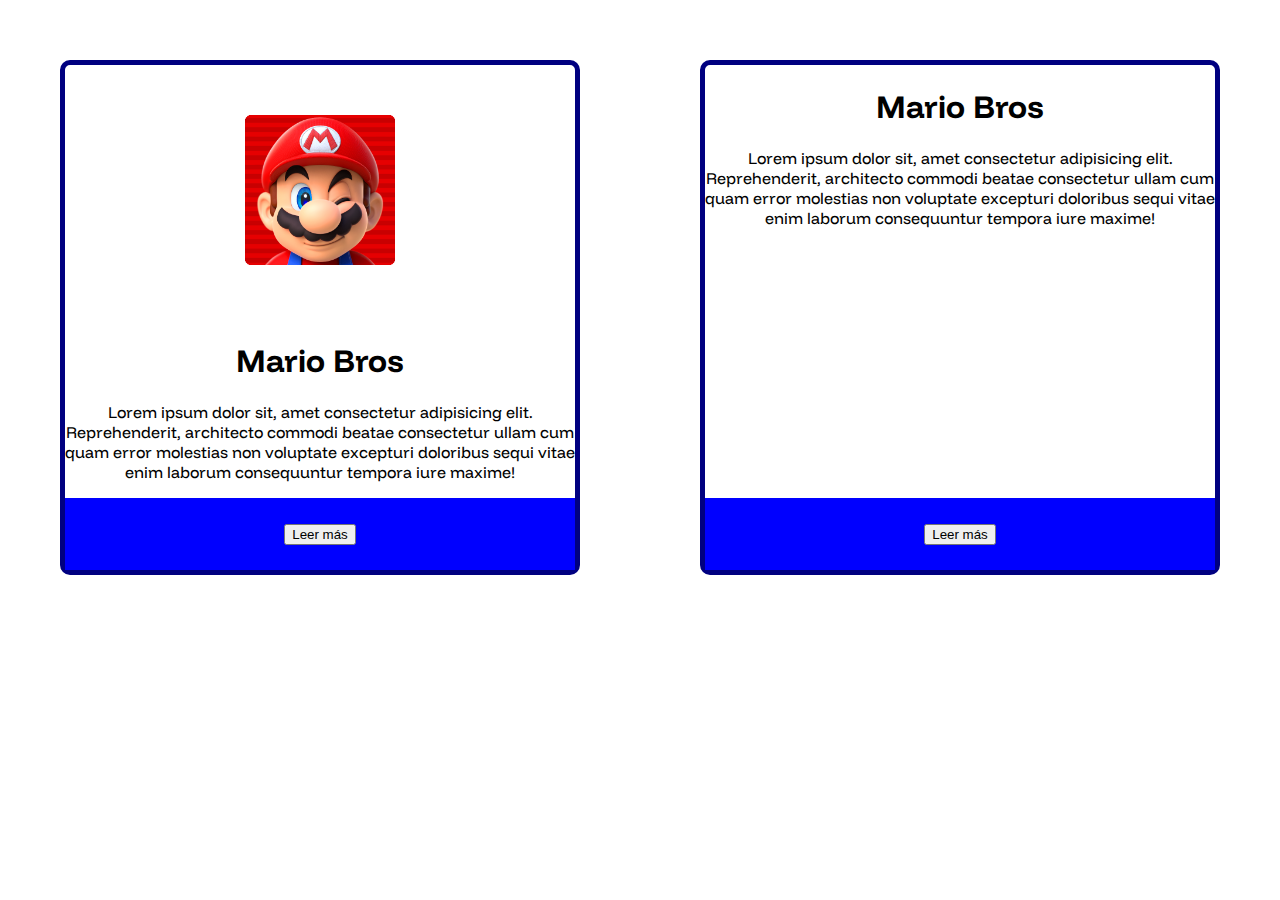
==== pages/index.html @ 288e9fae "Agregando cards" ====
<!DOCTYPE html>
<html lang="en">
<head>
    <meta charset="UTF-8">
    <meta name="viewport" content="width=device-width, initial-scale=1.0">
    <title>Manejo de cards</title>
    <link rel="stylesheet" href="../css/style.css">
</head>
<body>
    <div class="cards">
        <div class="card">
            <div class="content">
                <img src="../Img/mario.png" alt="" class="personaje">
                <h1>Mario Bros</h1>
                <p>Lorem ipsum dolor sit, amet consectetur adipisicing elit. Reprehenderit, architecto commodi beatae consectetur ullam cum quam error molestias non voluptate excepturi doloribus sequi vitae enim laborum consequuntur tempora iure maxime!</p>
            </div>
            <div class="footer">
                <button>Leer más</button>
            </div>
        </div>

        <div class="card">
            <div class="content">
                <h1>Mario Bros</h1>
                <p>Lorem ipsum dolor sit, amet consectetur adipisicing elit. Reprehenderit, architecto commodi beatae consectetur ullam cum quam error molestias non voluptate excepturi doloribus sequi vitae enim laborum consequuntur tempora iure maxime!</p>
            </div>
            <div class="footer">
                <button>Leer más</button>
            </div>
        </div>




    </div>
    
</body>
</html>
---- css/style.css ----
@import url('https://fonts.googleapis.com/css2?family=Alumni+Sans+Pinstripe:ital@0;1&family=Funnel+Display:wght@300..800&display=swap');

body,html{
    margin: 0;
    padding: 0;
    box-sizing: border-box;
    font-family:Funnel Display, sans-serif;
}

.cards{
    display: flex;
    
}


.card{
    flex: 50px;
    margin: 60px;
    border: 5px solid navy;
    display: flex;
    flex-direction: column;
    background-size: cover;
    border-radius: 10px;
    transition:background-color 0.3s ease;
   
}
.card:hover{
    background-color: lightblue;
    box-shadow: 0 5px 15px rgba(0, 0, 0, 0.3);
    transform: scale(1.05);
}

.card .content{
    text-align: center;
    flex-grow: 1;
    flex-shrink: 1;
   
}


.card .footer{
    background-color: blue;
    padding: 25px;
    text-align: center;
    
    
}

.personaje{
    width: 150px;
    height: 150px;
    position: relative;
    margin: 50px;
}
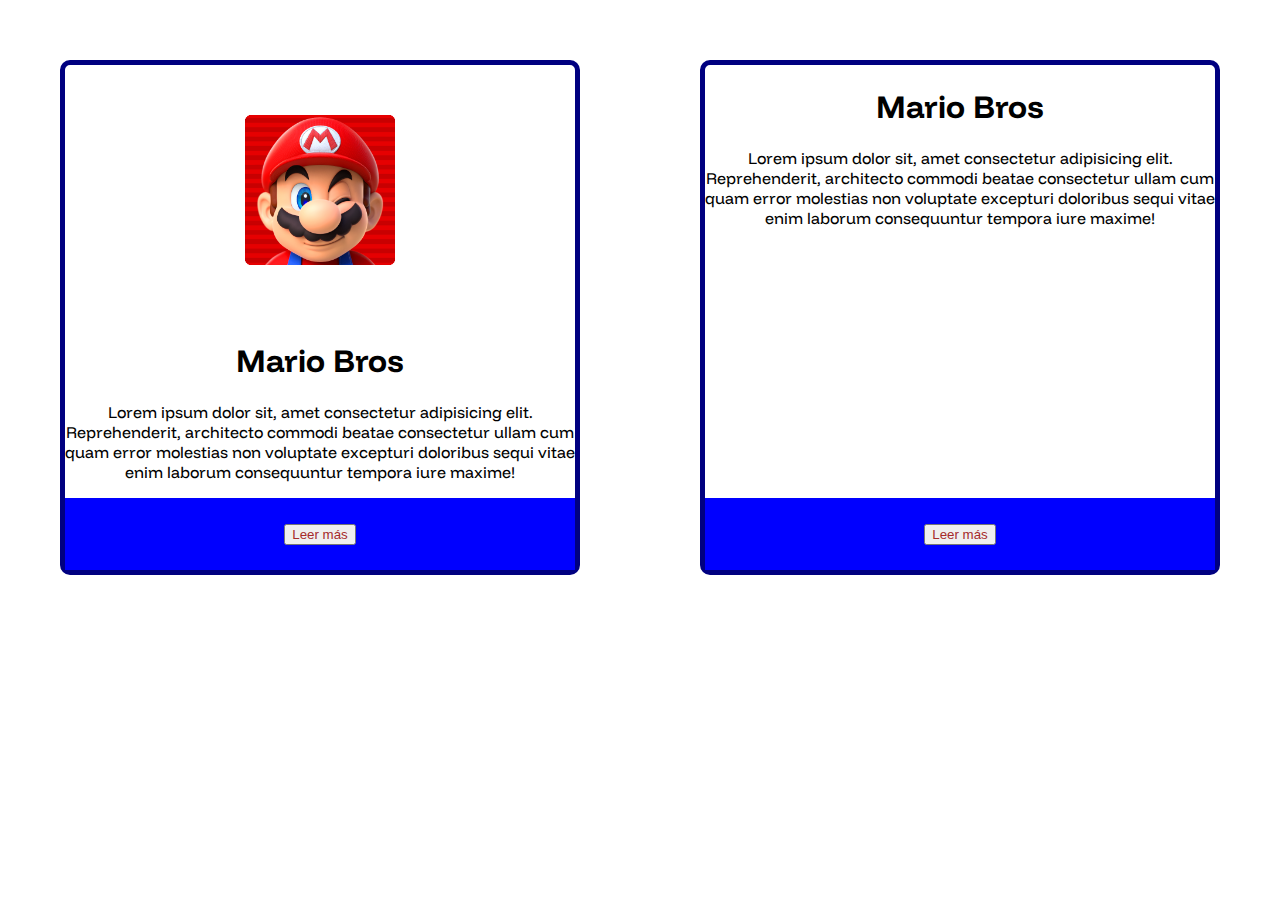
==== commit 12107efc: "semantica" ====
--- a/pages/index.html
+++ b/pages/index.html
@@ -15,7 +15,7 @@
                 <p>Lorem ipsum dolor sit, amet consectetur adipisicing elit. Reprehenderit, architecto commodi beatae consectetur ullam cum quam error molestias non voluptate excepturi doloribus sequi vitae enim laborum consequuntur tempora iure maxime!</p>
             </div>
             <div class="footer">
-                <button>Leer más</button>
+                <button><a href="https://pokeapi.co/" target="_blank">Leer más</a></button>
             </div>
         </div>
 
@@ -25,7 +25,7 @@
                 <p>Lorem ipsum dolor sit, amet consectetur adipisicing elit. Reprehenderit, architecto commodi beatae consectetur ullam cum quam error molestias non voluptate excepturi doloribus sequi vitae enim laborum consequuntur tempora iure maxime!</p>
             </div>
             <div class="footer">
-                <button>Leer más</button>
+                <button><a href="https://pokeapi.co/" target="_blank">Leer más</a></button>
             </div>
         </div>
 
--- a/css/style.css
+++ b/css/style.css
@@ -53,3 +53,33 @@
     margin: 50px;
 }
 
+a{
+    text-decoration: none;
+    color: brown;
+}
+
+header{
+    text-align: center;
+    align-content: center;
+    background-color: aqua;
+    padding-top: 10%;
+}
+nav{
+    background-color: rgb(126, 40, 119);
+}
+aside{
+    background-color: blueviolet;
+}
+
+section{
+    background-color: chartreuse;
+}
+article{
+    background-color: rgb(234, 79, 177);
+}
+footer{
+    padding: 25px;
+    margin-top: 95%;
+    text-align: center;
+    background-color: rgb(119, 248, 220);
+}